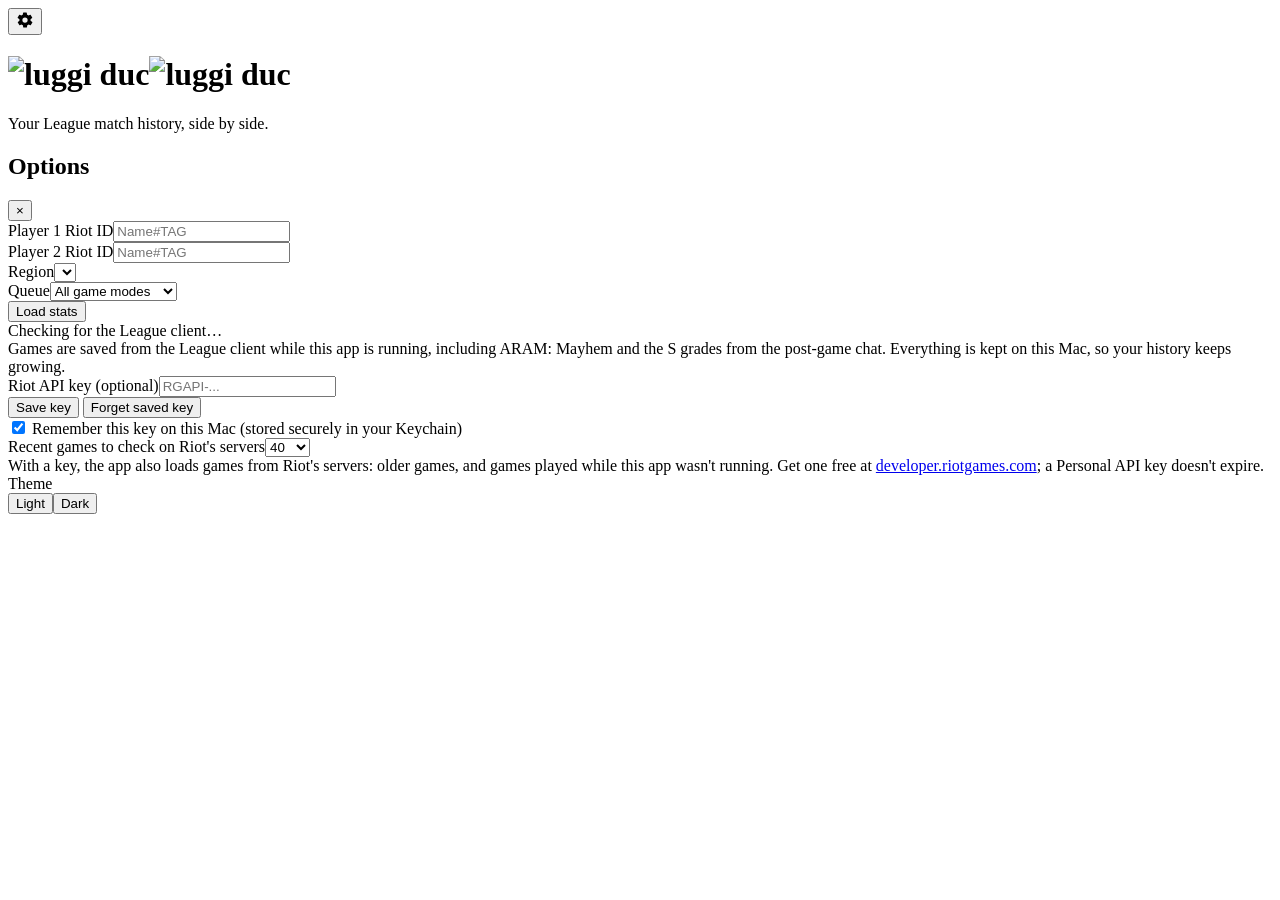
==== web/index.html @ 0d62d10d "luggi duc: duo stats for League of Legends Co-Authored-By: Claude Opus 5.5 <noreply@anthropic.com>" ====
<!doctype html>
<html lang="en">
<head>
<meta charset="utf-8">
<meta name="viewport" content="width=device-width, initial-scale=1">
<title>luggi duc</title>
<!-- pick the theme before anything draws, so the page never flashes the wrong one -->
<script>(function(){var t=null;try{t=localStorage.getItem('duo_theme')}catch(e){}
if(t!=='light'&&t!=='dark')t=matchMedia('(prefers-color-scheme: light)').matches?'light':'dark';
document.documentElement.dataset.theme=t})()</script>
<link rel="stylesheet" href="/style.css">
</head>
<body>
<div class="wrap">
  <button class="gear" id="gear" aria-label="Options" aria-expanded="false" title="Options">
    <svg viewBox="0 0 24 24" width="18" height="18" aria-hidden="true"><path fill="currentColor" d="M19.4 13a7.6 7.6 0 0 0 0-2l2.1-1.6a.5.5 0 0 0 .1-.6l-2-3.5a.5.5 0 0 0-.6-.2l-2.5 1a7.4 7.4 0 0 0-1.7-1l-.4-2.6a.5.5 0 0 0-.5-.4h-4a.5.5 0 0 0-.5.4l-.4 2.6a7.4 7.4 0 0 0-1.7 1l-2.5-1a.5.5 0 0 0-.6.2l-2 3.5a.5.5 0 0 0 .1.6L4.6 11a7.6 7.6 0 0 0 0 2l-2.1 1.6a.5.5 0 0 0-.1.6l2 3.5a.5.5 0 0 0 .6.2l2.5-1c.5.4 1.1.7 1.7 1l.4 2.6a.5.5 0 0 0 .5.4h4a.5.5 0 0 0 .5-.4l.4-2.6c.6-.3 1.2-.6 1.7-1l2.5 1a.5.5 0 0 0 .6-.2l2-3.5a.5.5 0 0 0-.1-.6zM12 15.5a3.5 3.5 0 1 1 0-7 3.5 3.5 0 0 1 0 7z"/></svg></button>
  <h1 class="logo"><img class="lg-light" src="/img/logo-light.png" alt="luggi duc" width="720" height="208"><img class="lg-dark" src="/img/logo-dark.png" alt="luggi duc" width="720" height="208"></h1>
  <p class="sub">Your League match history, side by side.</p>

  <div class="panel settings hidden" id="settings" role="region" aria-labelledby="optionsTitle">
    <div class="sethead"><h2 id="optionsTitle">Options</h2>
      <button class="closex" id="closeSettings" aria-label="Close options" title="Close">&times;</button></div>
    <div class="form">
      <div><label for="p1">Player 1 Riot ID</label><input id="p1" placeholder="Name#TAG"></div>
      <div><label for="p2">Player 2 Riot ID</label><input id="p2" placeholder="Name#TAG"></div>
      <div><label for="region">Region</label><select id="region"></select></div>
      <div><label for="queue">Queue</label><select id="queue">
        <option value="">All game modes</option><option value="420">Ranked Solo/Duo</option>
        <option value="440">Ranked Flex</option><option value="400">Normal Draft</option>
        <option value="480">Swiftplay</option><option value="450">ARAM</option><option value="2400">ARAM: Mayhem</option></select></div>
      <div><button id="go">Load stats</button></div>
    </div>
    <div class="status-line" id="clientStatus"><span class="dot"></span>Checking for the League client…</div>
    <div class="note">Games are saved from the League client while this app is running, including ARAM: Mayhem and the S grades from the post-game chat. Everything is kept on this Mac, so your history keeps growing.</div>

    <div class="optsec">
      <div class="keyrow" id="keyrow">
        <div><label for="key">Riot API key <span class="optional">(optional)</span></label><input id="key" type="password" placeholder="RGAPI-..." autocomplete="off"></div>
        <button class="ghost" id="saveKey">Save key</button>
        <button class="ghost hidden" id="forgetKey">Forget saved key</button>
      </div>
      <label class="chk" style="margin:-6px 0 10px"><input type="checkbox" id="remember" checked> Remember this key on this Mac (stored securely in your Keychain)</label>
      <div class="form">
        <div><label for="count">Recent games to check on Riot's servers</label><select id="count">
          <option>20</option><option selected>40</option><option>100</option><option>200</option><option>500</option></select></div>
      </div>
      <div class="note" id="keynote">With a key, the app also loads games from Riot's servers: older games, and games played while this app wasn't running. Get one free at <a href="https://developer.riotgames.com" target="_blank" rel="noopener">developer.riotgames.com</a>; a Personal API key doesn't expire.</div>
    </div>

    <div class="themerow"><label>Theme</label>
      <div class="theme" role="group" aria-label="Theme"><button data-theme-set="light">Light</button><button data-theme-set="dark">Dark</button></div></div>
  </div>

  <div class="msg" id="msg"></div>
  <div id="out"></div>
</div>

<!-- one file per part of the page; later files use helpers from earlier ones -->
<script src="/js/core.js"></script>      <!-- helpers: formatting, talking to the app, champion icons -->
<script src="/js/stats.js"></script>     <!-- totals, averages and scores -->
<script src="/js/augments.js"></script>  <!-- augment icons and hover cards -->
<script src="/js/badges.js"></script>    <!-- badges for standout games -->
<script src="/js/badgeart.js"></script>  <!-- badge borders with the champion inside -->
<script src="/js/match.js"></script>     <!-- the match details window -->
<script src="/js/overview.js"></script>  <!-- Overview tab -->
<script src="/js/live.js"></script>      <!-- Live tab -->
<script src="/js/together.js"></script>  <!-- Together tab -->
<script src="/js/time.js"></script>      <!-- Time played tab -->
<script src="/js/best.js"></script>      <!-- Best games tab -->
<script src="/js/achievements.js"></script> <!-- Badges tab: the collection view -->
<script src="/js/showcase.js"></script>   <!-- Badges tab: the showcase drawer -->
<script src="/js/srank.js"></script>     <!-- S Rank Challenge tab -->
<script src="/js/recent.js"></script>    <!-- Match history tab -->
<script src="/js/options.js"></script>   <!-- the Options panel -->
<script src="/js/app.js"></script>       <!-- loading stats, tabs, staying up to date -->
</body>
</html>
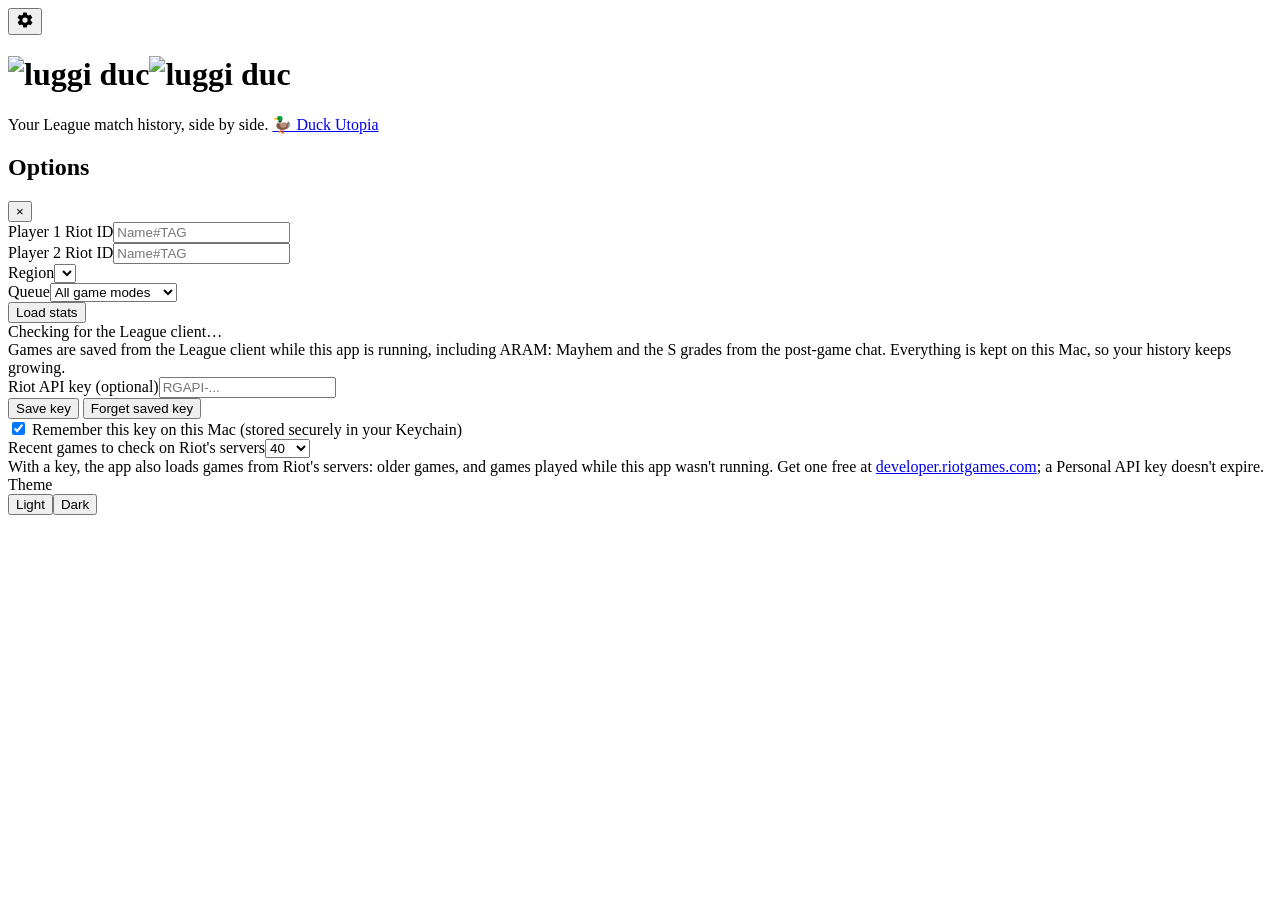
==== commit 25acb311: "Add Duck Utopia, an idle duck-city race powered by your games together A new page at /utopia, linked" ====
--- a/web/index.html
+++ b/web/index.html
@@ -15,7 +15,7 @@
   <button class="gear" id="gear" aria-label="Options" aria-expanded="false" title="Options">
     <svg viewBox="0 0 24 24" width="18" height="18" aria-hidden="true"><path fill="currentColor" d="M19.4 13a7.6 7.6 0 0 0 0-2l2.1-1.6a.5.5 0 0 0 .1-.6l-2-3.5a.5.5 0 0 0-.6-.2l-2.5 1a7.4 7.4 0 0 0-1.7-1l-.4-2.6a.5.5 0 0 0-.5-.4h-4a.5.5 0 0 0-.5.4l-.4 2.6a7.4 7.4 0 0 0-1.7 1l-2.5-1a.5.5 0 0 0-.6.2l-2 3.5a.5.5 0 0 0 .1.6L4.6 11a7.6 7.6 0 0 0 0 2l-2.1 1.6a.5.5 0 0 0-.1.6l2 3.5a.5.5 0 0 0 .6.2l2.5-1c.5.4 1.1.7 1.7 1l.4 2.6a.5.5 0 0 0 .5.4h4a.5.5 0 0 0 .5-.4l.4-2.6c.6-.3 1.2-.6 1.7-1l2.5 1a.5.5 0 0 0 .6-.2l2-3.5a.5.5 0 0 0-.1-.6zM12 15.5a3.5 3.5 0 1 1 0-7 3.5 3.5 0 0 1 0 7z"/></svg></button>
   <h1 class="logo"><img class="lg-light" src="/img/logo-light.png" alt="luggi duc" width="720" height="208"><img class="lg-dark" src="/img/logo-dark.png" alt="luggi duc" width="720" height="208"></h1>
-  <p class="sub">Your League match history, side by side.</p>
+  <p class="sub">Your League match history, side by side. <a class="ulink" href="/utopia">🦆 Duck Utopia</a></p>
 
   <div class="panel settings hidden" id="settings" role="region" aria-labelledby="optionsTitle">
     <div class="sethead"><h2 id="optionsTitle">Options</h2>
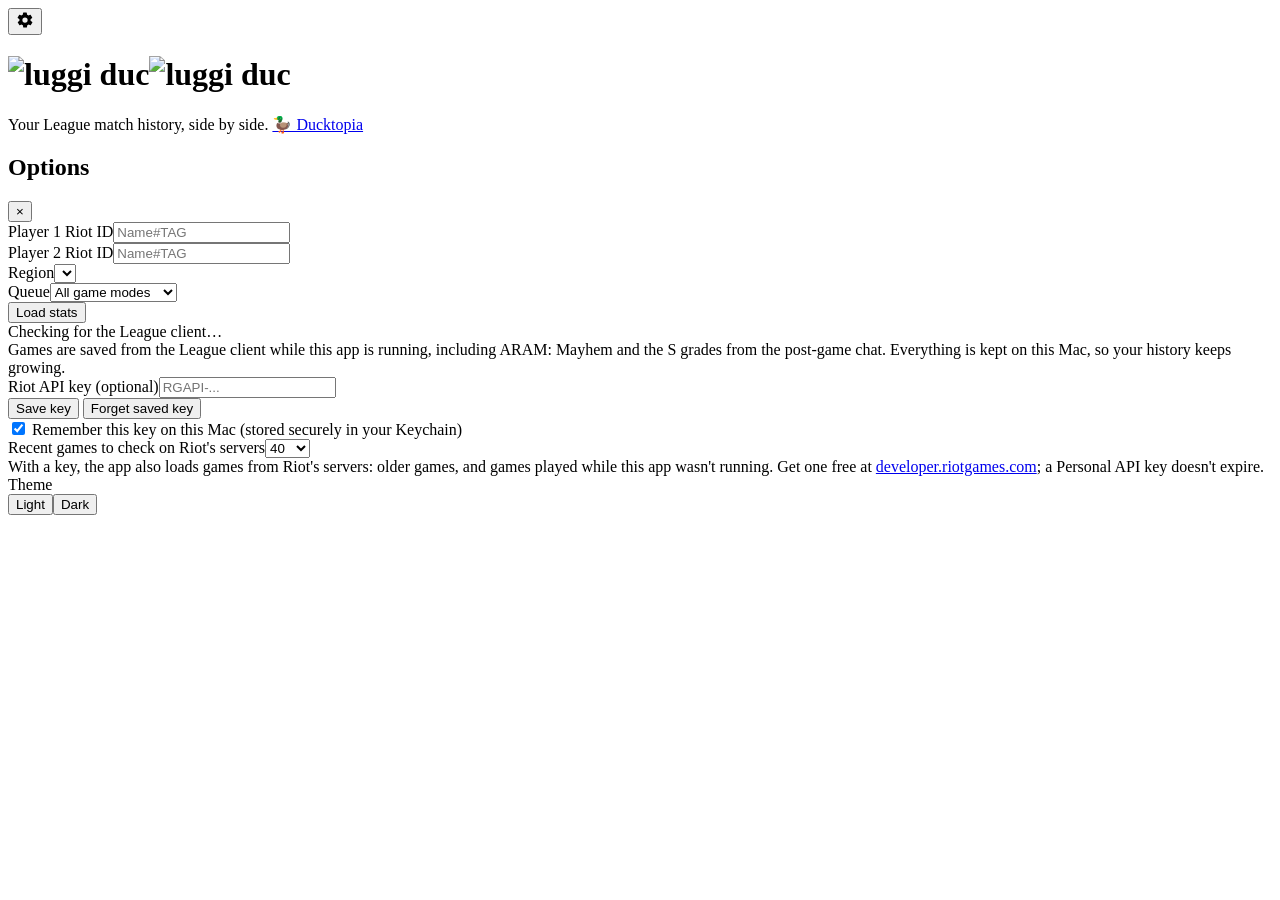
==== commit 2165c2b6: "Rename Duck Utopia to Ducktopia The page, its link, scores, tabs and messages now say Ducktopia, and" ====
--- a/web/index.html
+++ b/web/index.html
@@ -15,7 +15,7 @@
   <button class="gear" id="gear" aria-label="Options" aria-expanded="false" title="Options">
     <svg viewBox="0 0 24 24" width="18" height="18" aria-hidden="true"><path fill="currentColor" d="M19.4 13a7.6 7.6 0 0 0 0-2l2.1-1.6a.5.5 0 0 0 .1-.6l-2-3.5a.5.5 0 0 0-.6-.2l-2.5 1a7.4 7.4 0 0 0-1.7-1l-.4-2.6a.5.5 0 0 0-.5-.4h-4a.5.5 0 0 0-.5.4l-.4 2.6a7.4 7.4 0 0 0-1.7 1l-2.5-1a.5.5 0 0 0-.6.2l-2 3.5a.5.5 0 0 0 .1.6L4.6 11a7.6 7.6 0 0 0 0 2l-2.1 1.6a.5.5 0 0 0-.1.6l2 3.5a.5.5 0 0 0 .6.2l2.5-1c.5.4 1.1.7 1.7 1l.4 2.6a.5.5 0 0 0 .5.4h4a.5.5 0 0 0 .5-.4l.4-2.6c.6-.3 1.2-.6 1.7-1l2.5 1a.5.5 0 0 0 .6-.2l2-3.5a.5.5 0 0 0-.1-.6zM12 15.5a3.5 3.5 0 1 1 0-7 3.5 3.5 0 0 1 0 7z"/></svg></button>
   <h1 class="logo"><img class="lg-light" src="/img/logo-light.png" alt="luggi duc" width="720" height="208"><img class="lg-dark" src="/img/logo-dark.png" alt="luggi duc" width="720" height="208"></h1>
-  <p class="sub">Your League match history, side by side. <a class="ulink" href="/utopia">🦆 Duck Utopia</a></p>
+  <p class="sub">Your League match history, side by side. <a class="ulink" href="/ducktopia">🦆 Ducktopia</a></p>
 
   <div class="panel settings hidden" id="settings" role="region" aria-labelledby="optionsTitle">
     <div class="sethead"><h2 id="optionsTitle">Options</h2>
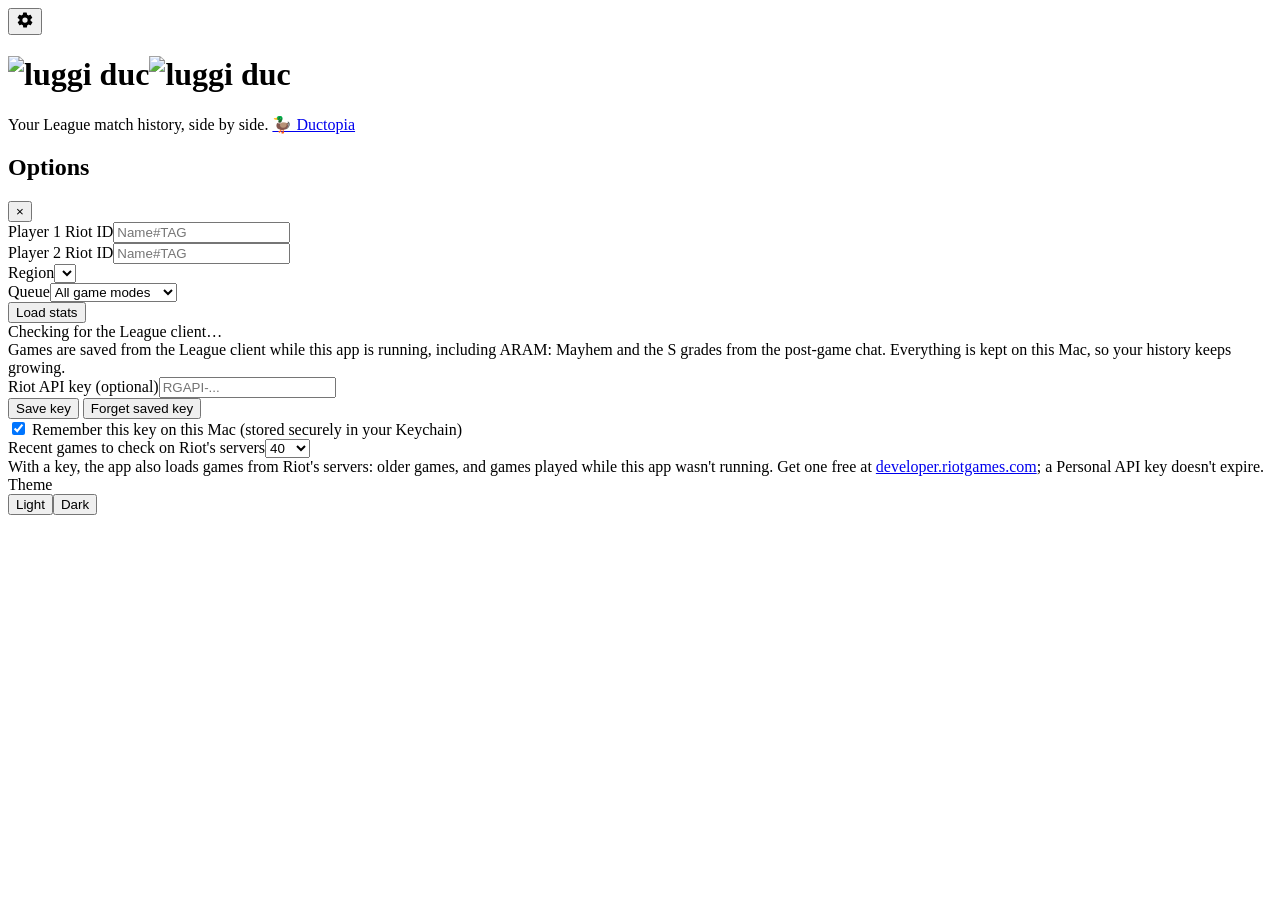
==== commit 2ef8a80e: "Rename Ducktopia to Ductopia The page now lives at /ductopia; /ducktopia and /utopia still open it. " ====
--- a/web/index.html
+++ b/web/index.html
@@ -15,7 +15,7 @@
   <button class="gear" id="gear" aria-label="Options" aria-expanded="false" title="Options">
     <svg viewBox="0 0 24 24" width="18" height="18" aria-hidden="true"><path fill="currentColor" d="M19.4 13a7.6 7.6 0 0 0 0-2l2.1-1.6a.5.5 0 0 0 .1-.6l-2-3.5a.5.5 0 0 0-.6-.2l-2.5 1a7.4 7.4 0 0 0-1.7-1l-.4-2.6a.5.5 0 0 0-.5-.4h-4a.5.5 0 0 0-.5.4l-.4 2.6a7.4 7.4 0 0 0-1.7 1l-2.5-1a.5.5 0 0 0-.6.2l-2 3.5a.5.5 0 0 0 .1.6L4.6 11a7.6 7.6 0 0 0 0 2l-2.1 1.6a.5.5 0 0 0-.1.6l2 3.5a.5.5 0 0 0 .6.2l2.5-1c.5.4 1.1.7 1.7 1l.4 2.6a.5.5 0 0 0 .5.4h4a.5.5 0 0 0 .5-.4l.4-2.6c.6-.3 1.2-.6 1.7-1l2.5 1a.5.5 0 0 0 .6-.2l2-3.5a.5.5 0 0 0-.1-.6zM12 15.5a3.5 3.5 0 1 1 0-7 3.5 3.5 0 0 1 0 7z"/></svg></button>
   <h1 class="logo"><img class="lg-light" src="/img/logo-light.png" alt="luggi duc" width="720" height="208"><img class="lg-dark" src="/img/logo-dark.png" alt="luggi duc" width="720" height="208"></h1>
-  <p class="sub">Your League match history, side by side. <a class="ulink" href="/ducktopia">🦆 Ducktopia</a></p>
+  <p class="sub">Your League match history, side by side. <a class="ulink" href="/ductopia">🦆 Ductopia</a></p>
 
   <div class="panel settings hidden" id="settings" role="region" aria-labelledby="optionsTitle">
     <div class="sethead"><h2 id="optionsTitle">Options</h2>
